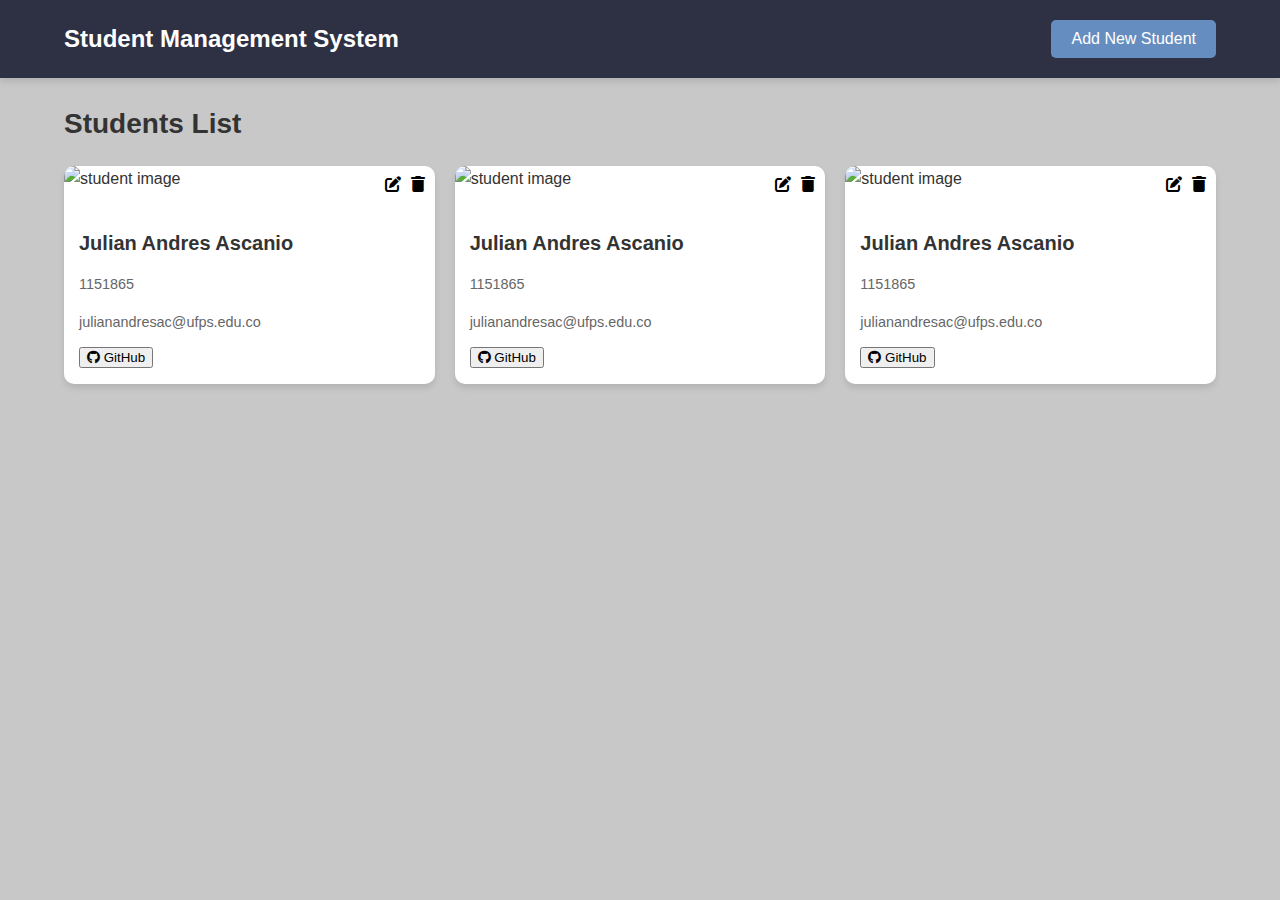
==== index.html @ 1d76cffd "Añadido archivo api.js y actualizado app.js para obtener estudiantes desde la API" ====
<!DOCTYPE html>
<html lang="en">

<head>
    <meta charset="UTF-8">
    <meta name="viewport" content="width=device-width, initial-scale=1.0">
    <link rel="stylesheet" href="css/index.css">
    <link rel="stylesheet" href="https://cdnjs.cloudflare.com/ajax/libs/font-awesome/6.4.2/css/all.min.css">
    <title>Student Management System</title>
</head>

<body>
    <header>
        <div class="container-header">
            <nav>
                <h1>Student Management System</h1>
                <button class="btn" type="submit">Add New Student</button>
            </nav>
        </div>
    </header>
    <div class="container">
        <h2>Students List</h2>
        <div class="grid-container" id="studentsList">
            <div class="card">
                <div class="card-header">
                    <img src="https://media.istockphoto.com/id/1090878494/es/foto/retrato-de-joven-sonriente-a-hombre-guapo-en-camiseta-polo-azul-aislado-sobre-fondo-gris-de.jpg?s=612x612&w=0&k=20&c=dHFsDEJSZ1kuSO4wTDAEaGOJEF-HuToZ6Gt-E2odc6U="
                        alt="student image">
                    <div class="icons">
                        <i class="fas fa-edit"></i>
                        <i class="fas fa-trash"></i>
                    </div>
                </div>
                <div class="card-body">
                    <h3>Julian Andres Ascanio</h3>
                    <p id="codigo">1151865</p>
                    <p>julianandresac@ufps.edu.co</p>
                    <button class="github-btn" type="submit"><i class="fab fa-github"></i> GitHub</button>
                </div>
            </div>
            <div class="card">
                <div class="card-header">
                    <img src="https://media.istockphoto.com/id/1090878494/es/foto/retrato-de-joven-sonriente-a-hombre-guapo-en-camiseta-polo-azul-aislado-sobre-fondo-gris-de.jpg?s=612x612&w=0&k=20&c=dHFsDEJSZ1kuSO4wTDAEaGOJEF-HuToZ6Gt-E2odc6U="
                        alt="student image">
                    <div class="icons">
                        <i class="fas fa-edit"></i>
                        <i class="fas fa-trash"></i>
                    </div>
                </div>
                <div class="card-body">
                    <h3>Julian Andres Ascanio</h3>
                    <p id="codigo">1151865</p>
                    <p>julianandresac@ufps.edu.co</p>
                    <button class="github-btn" type="submit"><i class="fab fa-github"></i> GitHub</button>
                </div>
            </div>
            <div class="card">
                <div class="card-header">
                    <img src="https://media.istockphoto.com/id/1090878494/es/foto/retrato-de-joven-sonriente-a-hombre-guapo-en-camiseta-polo-azul-aislado-sobre-fondo-gris-de.jpg?s=612x612&w=0&k=20&c=dHFsDEJSZ1kuSO4wTDAEaGOJEF-HuToZ6Gt-E2odc6U="
                        alt="student image">
                    <div class="icons">
                        <i class="fas fa-edit"></i>
                        <i class="fas fa-trash"></i>
                    </div>
                </div>
                <div class="card-body">
                    <h3>Julian Andres Ascanio</h3>
                    <p id="codigo">1151865</p>
                    <p>julianandresac@ufps.edu.co</p>
                    <button class="github-btn" type="submit"><i class="fab fa-github"></i> GitHub</button>
                </div>
            </div>
        </div>
    </div>
    <template id="studentCardTemplate">
        <div class="card">
            <div class="card-header">
                <img class="student-image" src="https://media.istockphoto.com/id/1090878494/es/foto/retrato-de-joven-sonriente-a-hombre-guapo-en-camiseta-polo-azul-aislado-sobre-fondo-gris-de.jpg?s=612x612&w=0&k=20&c=dHFsDEJSZ1kuSO4wTDAEaGOJEF-HuToZ6Gt-E2odc6U="
                    alt="student image">
                <div class="icons">
                    <i class="fas fa-edit"></i>
                    <i class="fas fa-trash"></i>
                </div>
            </div>
            <div class="card-body">
                <h3 class="student-name" ></h3>
                <p class="student-id"></p>
                <p class="student-email"></p>
                <button class="github-link" type="submit"><i class="fab fa-github"></i> GitHub</button>
            </div>
        </div>
    </template>
    <script src="js/api.js"></script>
    <script src="js/app.js"></script>
</body>

</html>
---- css/index.css ----
body {
    margin: 0;
    padding: 0;
    font-family: 'Roboto', sans-serif;
    background-color: #c8c8c8; /* Fondo claro */
    color: #333;
    line-height: 1.6;
}

header {
    background-color: #2e3144;
    color: #ffffff;
    padding: 20px 0;
    box-shadow: 0 4px 6px rgba(0, 0, 0, 0.1);
}

.container-header {
    width: 90%;
    max-width: 1200px;
    margin: 0 auto;
    display: flex;
}

nav {
    display: flex;
    justify-content: space-between;
    align-items: center;
    width: 100%;
}

nav h1 {
    margin: 0;
    font-size: 1.5rem;
    font-weight: 600;
}

nav button {
    background-color: #668dc0; /* Verde azulado */
    color: #ffffff;
    border: none;
    padding: 10px 20px;
    border-radius: 5px;
    cursor: pointer;
    font-size: 1rem;
    transition: background-color 0.3s ease;
}

nav button:hover {
    background-color: #98a9c0;
}

.container {
    width: 90%;
    max-width: 1200px;
    margin: 20px auto;
}

.container h2 {
    font-size: 1.75rem;
    color: #333;
    margin-bottom: 20px;
}

.grid-container {
    display: grid;
    grid-template-columns: repeat(auto-fit, minmax(250px, 1fr));
    gap: 20px;
}

.card {
    background-color: #ffffff;
    border-radius: 10px;
    box-shadow: 0 4px 6px rgba(0, 0, 0, 0.1);
    overflow: hidden;
    transition: transform 0.3s ease, box-shadow 0.3s ease;
}

.card:hover {
    transform: translateY(-5px);
    box-shadow: 0 6px 12px rgba(0, 0, 0, 0.15);
}

.card-header {
    position: relative;
}

.card-header img {
    width: 100%;
    height: 200px;
    object-fit: cover;
}

.card-header .icons {
    position: absolute;
    top: 10px;
    right: 10px;
    display: flex;
    gap: 10px;
}

.card-header .icons i {
    color: #000000; /* Iconos blancos */
    cursor: pointer;
    transition: color 0.3s ease;
}

.card-header .icons i:hover {
    color: #3f6faa; /* Verde azulado al hacer hover */
}

.card-body {
    padding: 15px;
    text-align: left;
}

.card-body h3 {
    font-size: 1.25rem;
    color: #333;
    margin-bottom: 10px;
}

.card-body p {
    font-size: 0.9rem;
    color: #666;
    margin-bottom: 10px;
}

.github-link {
    background-color: #3a6092;
    color: #ffffff;
    border: none;
    padding: 10px 20px;
    border-radius: 5px;
    cursor: pointer;
    font-size: 0.9rem;
    transition: background-color 0.3s ease;
}

.github-link:hover {
    background-color: #6082af;
}

.github-link i {
    margin-right: 5px;
}

@media (max-width: 768px) {
    .grid-container {
        grid-template-columns: repeat(auto-fit, minmax(200px, 1fr));
    }

    .container-header {
        flex-direction: column;
        text-align: center;
    }

    nav button {
        margin-top: 10px;
    }
}
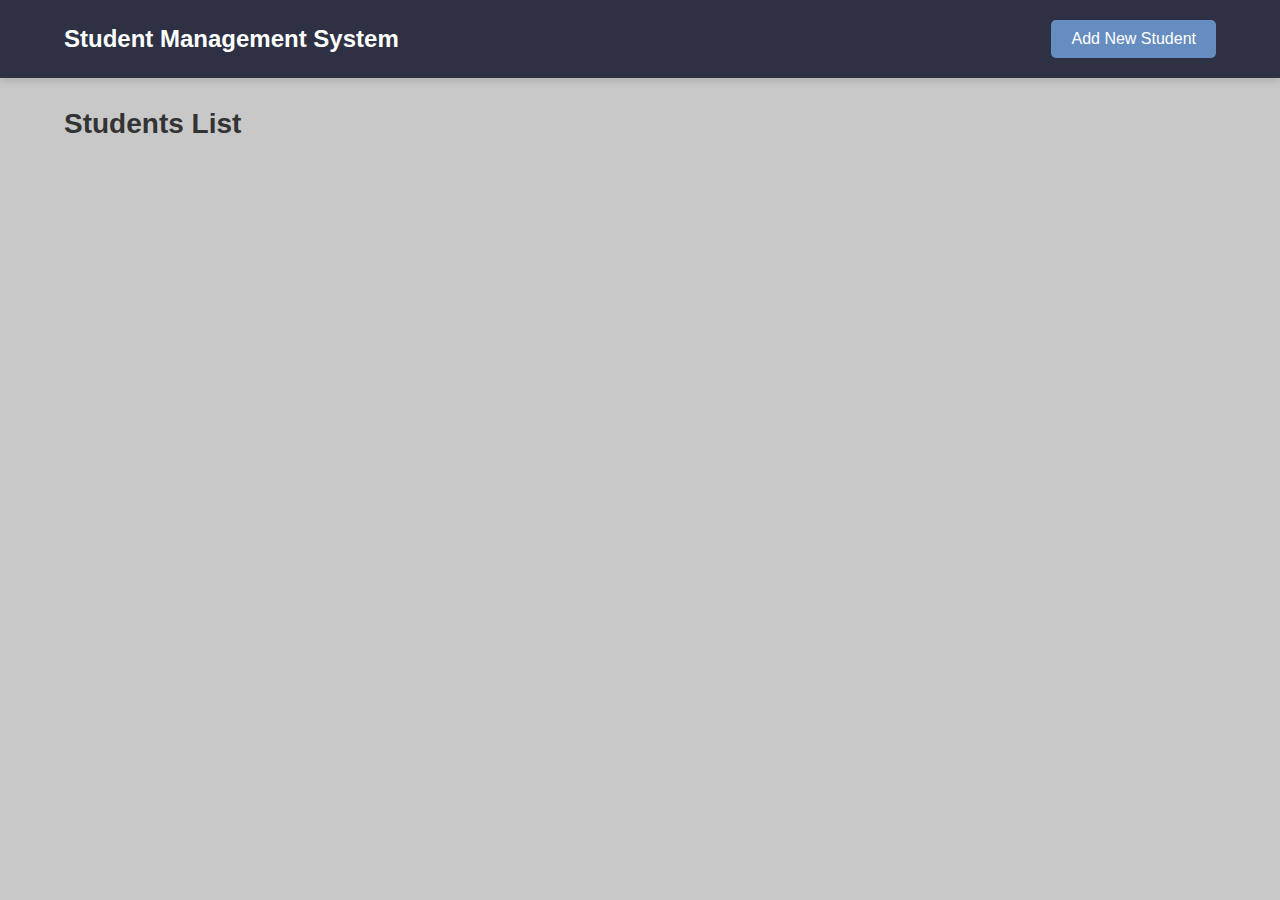
==== commit c435fe24: "Mejorada la gestión del modal en la página de detalles del estudiante; actualizado el estilo y la es" ====
--- a/index.html
+++ b/index.html
@@ -8,77 +8,29 @@
     <link rel="stylesheet" href="https://cdnjs.cloudflare.com/ajax/libs/font-awesome/6.4.2/css/all.min.css">
     <title>Student Management System</title>
 </head>
-
 <body>
     <header>
         <div class="container-header">
             <nav>
                 <h1>Student Management System</h1>
-                <button class="btn" type="submit">Add New Student</button>
+                <button id="btnNew" class="btn" type="submit">Add New Student</button>
             </nav>
         </div>
     </header>
     <div class="container">
         <h2>Students List</h2>
         <div class="grid-container" id="studentsList">
-            <div class="card">
-                <div class="card-header">
-                    <img src="https://media.istockphoto.com/id/1090878494/es/foto/retrato-de-joven-sonriente-a-hombre-guapo-en-camiseta-polo-azul-aislado-sobre-fondo-gris-de.jpg?s=612x612&w=0&k=20&c=dHFsDEJSZ1kuSO4wTDAEaGOJEF-HuToZ6Gt-E2odc6U="
-                        alt="student image">
-                    <div class="icons">
-                        <i class="fas fa-edit"></i>
-                        <i class="fas fa-trash"></i>
-                    </div>
-                </div>
-                <div class="card-body">
-                    <h3>Julian Andres Ascanio</h3>
-                    <p id="codigo">1151865</p>
-                    <p>julianandresac@ufps.edu.co</p>
-                    <button class="github-btn" type="submit"><i class="fab fa-github"></i> GitHub</button>
-                </div>
-            </div>
-            <div class="card">
-                <div class="card-header">
-                    <img src="https://media.istockphoto.com/id/1090878494/es/foto/retrato-de-joven-sonriente-a-hombre-guapo-en-camiseta-polo-azul-aislado-sobre-fondo-gris-de.jpg?s=612x612&w=0&k=20&c=dHFsDEJSZ1kuSO4wTDAEaGOJEF-HuToZ6Gt-E2odc6U="
-                        alt="student image">
-                    <div class="icons">
-                        <i class="fas fa-edit"></i>
-                        <i class="fas fa-trash"></i>
-                    </div>
-                </div>
-                <div class="card-body">
-                    <h3>Julian Andres Ascanio</h3>
-                    <p id="codigo">1151865</p>
-                    <p>julianandresac@ufps.edu.co</p>
-                    <button class="github-btn" type="submit"><i class="fab fa-github"></i> GitHub</button>
-                </div>
-            </div>
-            <div class="card">
-                <div class="card-header">
-                    <img src="https://media.istockphoto.com/id/1090878494/es/foto/retrato-de-joven-sonriente-a-hombre-guapo-en-camiseta-polo-azul-aislado-sobre-fondo-gris-de.jpg?s=612x612&w=0&k=20&c=dHFsDEJSZ1kuSO4wTDAEaGOJEF-HuToZ6Gt-E2odc6U="
-                        alt="student image">
-                    <div class="icons">
-                        <i class="fas fa-edit"></i>
-                        <i class="fas fa-trash"></i>
-                    </div>
-                </div>
-                <div class="card-body">
-                    <h3>Julian Andres Ascanio</h3>
-                    <p id="codigo">1151865</p>
-                    <p>julianandresac@ufps.edu.co</p>
-                    <button class="github-btn" type="submit"><i class="fab fa-github"></i> GitHub</button>
-                </div>
-            </div>
         </div>
     </div>
     <template id="studentCardTemplate">
         <div class="card">
             <div class="card-header">
-                <img class="student-image" src="https://media.istockphoto.com/id/1090878494/es/foto/retrato-de-joven-sonriente-a-hombre-guapo-en-camiseta-polo-azul-aislado-sobre-fondo-gris-de.jpg?s=612x612&w=0&k=20&c=dHFsDEJSZ1kuSO4wTDAEaGOJEF-HuToZ6Gt-E2odc6U="
+                <img class="student-image" src="#"
                     alt="student image">
                 <div class="icons">
-                    <i class="fas fa-edit"></i>
-                    <i class="fas fa-trash"></i>
+                    <button id="btn-edit" class="btn-edit" title="Edit"><i class="fas fa-edit"></i></button>
+                    <button id="btn-profile" class="btn-profile" title="Details"><i class="fas fa-user"></i></button>
+                    <button id="btn-resume" class="btn-resume" title="Resume"><i class="fas fa-file-alt"></i></button>
                 </div>
             </div>
             <div class="card-body">
@@ -89,8 +41,8 @@
             </div>
         </div>
     </template>
-    <script src="js/api.js"></script>
-    <script src="js/app.js"></script>
+    <script src="js/api.js" defer></script>
+    <script src="js/app.js" defer></script>
 </body>
 
 </html>--- a/css/index.css
+++ b/css/index.css
@@ -2,7 +2,7 @@
     margin: 0;
     padding: 0;
     font-family: 'Roboto', sans-serif;
-    background-color: #c8c8c8; /* Fondo claro */
+    background-color: #c8c8c8;
     color: #333;
     line-height: 1.6;
 }
@@ -35,7 +35,7 @@
 }
 
 nav button {
-    background-color: #668dc0; /* Verde azulado */
+    background-color: #668dc0;
     color: #ffffff;
     border: none;
     padding: 10px 20px;
@@ -90,7 +90,32 @@
     object-fit: cover;
 }
 
+.btn-edit{
+    width: 30px;
+    height: 30px;
+    border: none;
+    border-radius: 30px;
+    background-color: #ffffff97;
+}
+
+.btn-profile{
+    width: 30px;
+    height: 30px;
+    border: none;
+    border-radius: 30px;
+    background-color: #ffffff97;
+}
+
+.btn-resume{
+    width: 30px;
+    height: 30px;
+    border: none;
+    border-radius: 30px;
+    background-color: #ffffff97;
+}
+
 .card-header .icons {
+    border: none;
     position: absolute;
     top: 10px;
     right: 10px;
@@ -99,13 +124,15 @@
 }
 
 .card-header .icons i {
-    color: #000000; /* Iconos blancos */
+    color: #000000;
     cursor: pointer;
     transition: color 0.3s ease;
+    background-color: #ffffff00;
+    border-radius: 5px;
 }
 
 .card-header .icons i:hover {
-    color: #3f6faa; /* Verde azulado al hacer hover */
+    color: #ffffff;
 }
 
 .card-body {
